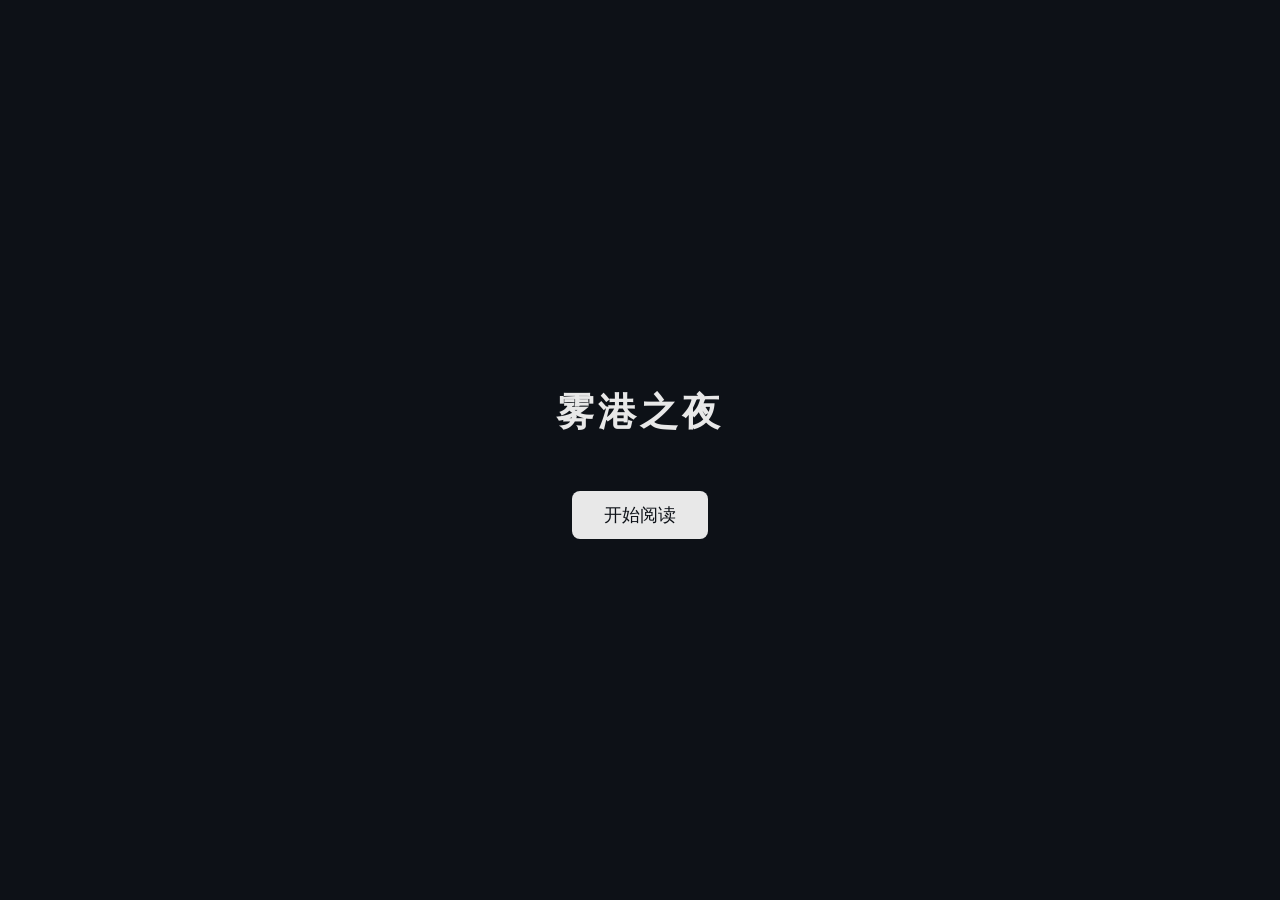
==== play/index.html @ 434c1800 "site: 同步介绍站快照" ====
<!doctype html>
<html lang="zh-CN">
  <head>
    <meta charset="UTF-8" />
    <meta name="viewport" content="width=device-width, initial-scale=1.0" />
    <title>Kiny Reader</title>
    <script type="module" crossorigin src="./assets/index-BF2qe2p7.js"></script>
    <link rel="stylesheet" crossorigin href="./assets/index-BP0riVKt.css">
  </head>
  <body>
    <div id="root"></div>
  </body>
</html>
---- play/assets/index-BP0riVKt.css ----
.bg-layer{position:fixed;top:0;right:0;bottom:0;left:0;z-index:0;background-size:cover;background-position:center;filter:blur(3px) brightness(.45);transition:background-image .6s ease}.bg-layer:after{content:"";position:absolute;top:0;right:0;bottom:0;left:0;background:#0a0e148c}.player{position:relative;z-index:1;min-height:100vh}.player-content{position:relative;z-index:1;max-width:680px;margin:0 auto;padding:64px 24px 120px;display:flex;flex-direction:column;gap:14px}.story-log{display:flex;flex-direction:column;gap:14px}.narration{margin:0;line-height:1.9;font-size:1.05rem}.story-end{margin:12px 0;text-align:center;opacity:.6;letter-spacing:.2em}.choices{display:flex;flex-direction:column;gap:10px;margin-top:18px}.choice{text-align:left;padding:12px 16px;font-size:1rem;color:#fff;background:#ffffff0f;border:1px solid rgba(255,255,255,.35);border-radius:8px;cursor:pointer;transition:background .15s}.choice:hover{background:#ffffff24}.player-error{color:#ff8585}.audio-toggle{position:fixed;top:14px;right:16px;z-index:2;font-size:1.1rem;background:#0006;border:none;border-radius:16px;padding:6px 12px;cursor:pointer}:root{color-scheme:dark}*{box-sizing:border-box}body{margin:0;font-family:system-ui,Noto Sans SC,sans-serif;background:#0d1117;color:#e8e8e8}.app-status{display:flex;align-items:center;justify-content:center;min-height:100vh;opacity:.7}.app-error{color:#ff8585;padding:0 24px;text-align:center}.start-gate{position:relative;z-index:1;min-height:100vh;display:flex;flex-direction:column;align-items:center;justify-content:center;gap:28px}.start-title{font-size:2.4rem;letter-spacing:.1em}.start-button{padding:12px 32px;font-size:1.1rem;color:#0d1117;background:#e8e8e8;border:none;border-radius:8px;cursor:pointer}.start-button:hover{background:#fff}
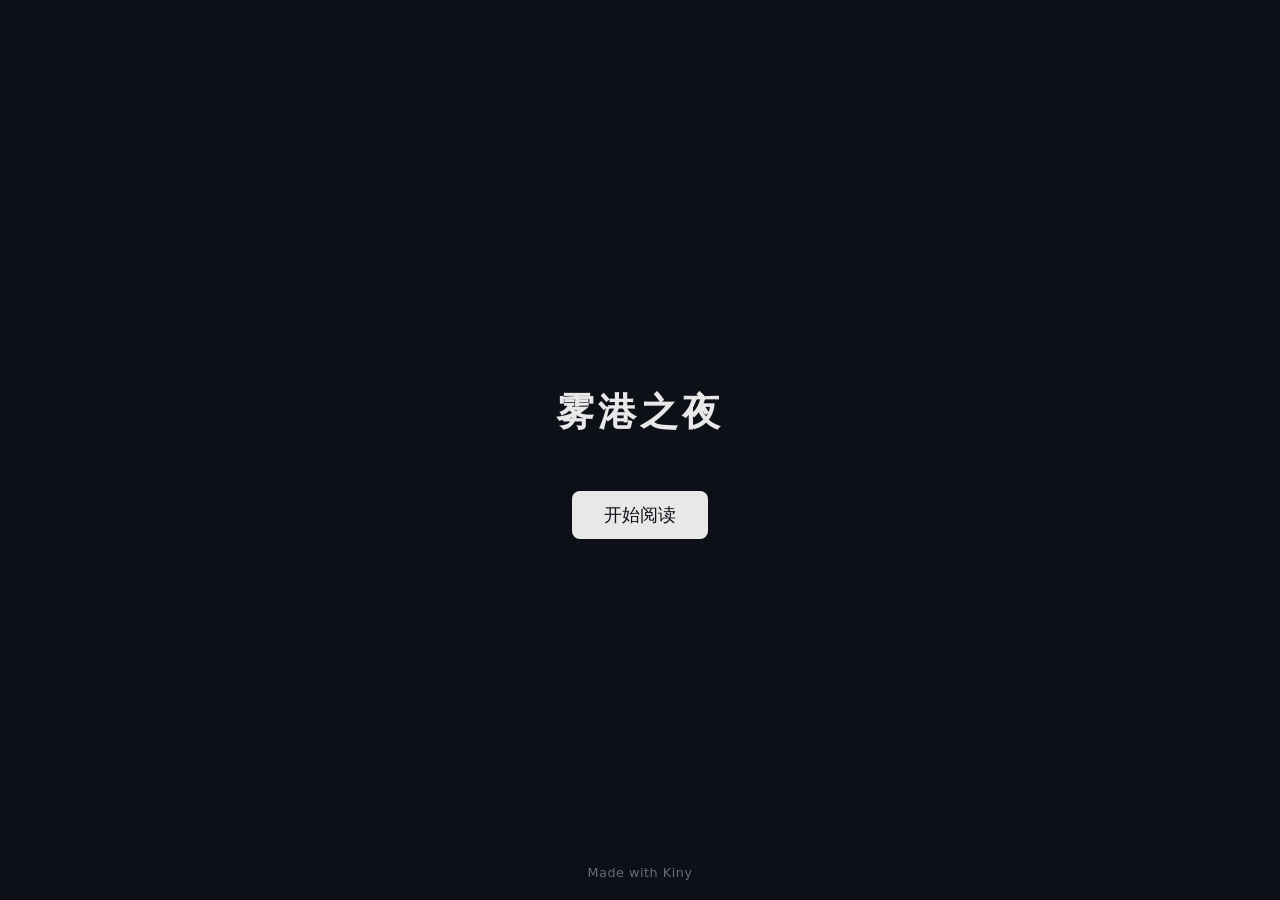
==== commit eb101e96: "site: 同步介绍站快照" ====
--- a/play/index.html
+++ b/play/index.html
@@ -4,8 +4,8 @@
     <meta charset="UTF-8" />
     <meta name="viewport" content="width=device-width, initial-scale=1.0" />
     <title>Kiny Reader</title>
-    <script type="module" crossorigin src="./assets/index-BF2qe2p7.js"></script>
-    <link rel="stylesheet" crossorigin href="./assets/index-BP0riVKt.css">
+    <script type="module" crossorigin src="./assets/index-ChRk8NqB.js"></script>
+    <link rel="stylesheet" crossorigin href="./assets/index-K_78q2Al.css">
   </head>
   <body>
     <div id="root"></div>
--- a/play/assets/index-K_78q2Al.css
+++ b/play/assets/index-K_78q2Al.css
@@ -0,0 +1 @@
+.bg-layer{position:fixed;top:0;right:0;bottom:0;left:0;z-index:0;background-size:cover;background-position:center;filter:blur(3px) brightness(.45);transition:background-image .6s ease}.bg-layer:after{content:"";position:absolute;top:0;right:0;bottom:0;left:0;background:#0a0e148c}.player{position:relative;z-index:1;min-height:100vh}.player-content{position:relative;z-index:1;max-width:680px;margin:0 auto;padding:64px 24px 120px;display:flex;flex-direction:column;gap:14px}.story-log{display:flex;flex-direction:column;gap:14px}.narration{margin:0;line-height:1.9;font-size:1.05rem}.story-end{margin:12px 0;text-align:center;opacity:.6;letter-spacing:.2em}.choices{display:flex;flex-direction:column;gap:10px;margin-top:18px}.choice{text-align:left;padding:12px 16px;font-size:1rem;color:#fff;background:#ffffff0f;border:1px solid rgba(255,255,255,.35);border-radius:8px;cursor:pointer;transition:background .15s}.choice:hover{background:#ffffff24}.player-error{color:#ff8585}.audio-toggle{position:fixed;top:14px;right:16px;z-index:2;font-size:1.1rem;background:#0006;border:none;border-radius:16px;padding:6px 12px;cursor:pointer}:root{color-scheme:dark}*{box-sizing:border-box}body{margin:0;font-family:system-ui,Noto Sans SC,sans-serif;background:#0d1117;color:#e8e8e8}.app-status{display:flex;align-items:center;justify-content:center;min-height:100vh;opacity:.7}.app-error{color:#ff8585;padding:0 24px;text-align:center}.start-gate{position:relative;z-index:1;min-height:100vh;display:flex;flex-direction:column;align-items:center;justify-content:center;gap:28px}.start-title{font-size:2.4rem;letter-spacing:.1em}.start-button{padding:12px 32px;font-size:1.1rem;color:#0d1117;background:#e8e8e8;border:none;border-radius:8px;cursor:pointer}.start-button:hover{background:#fff}.start-credit{position:absolute;bottom:20px;font-size:.8rem;letter-spacing:.04em;color:#8b949e;text-decoration:none;opacity:.7;transition:opacity .15s}.start-credit:hover{opacity:1;text-decoration:underline}
